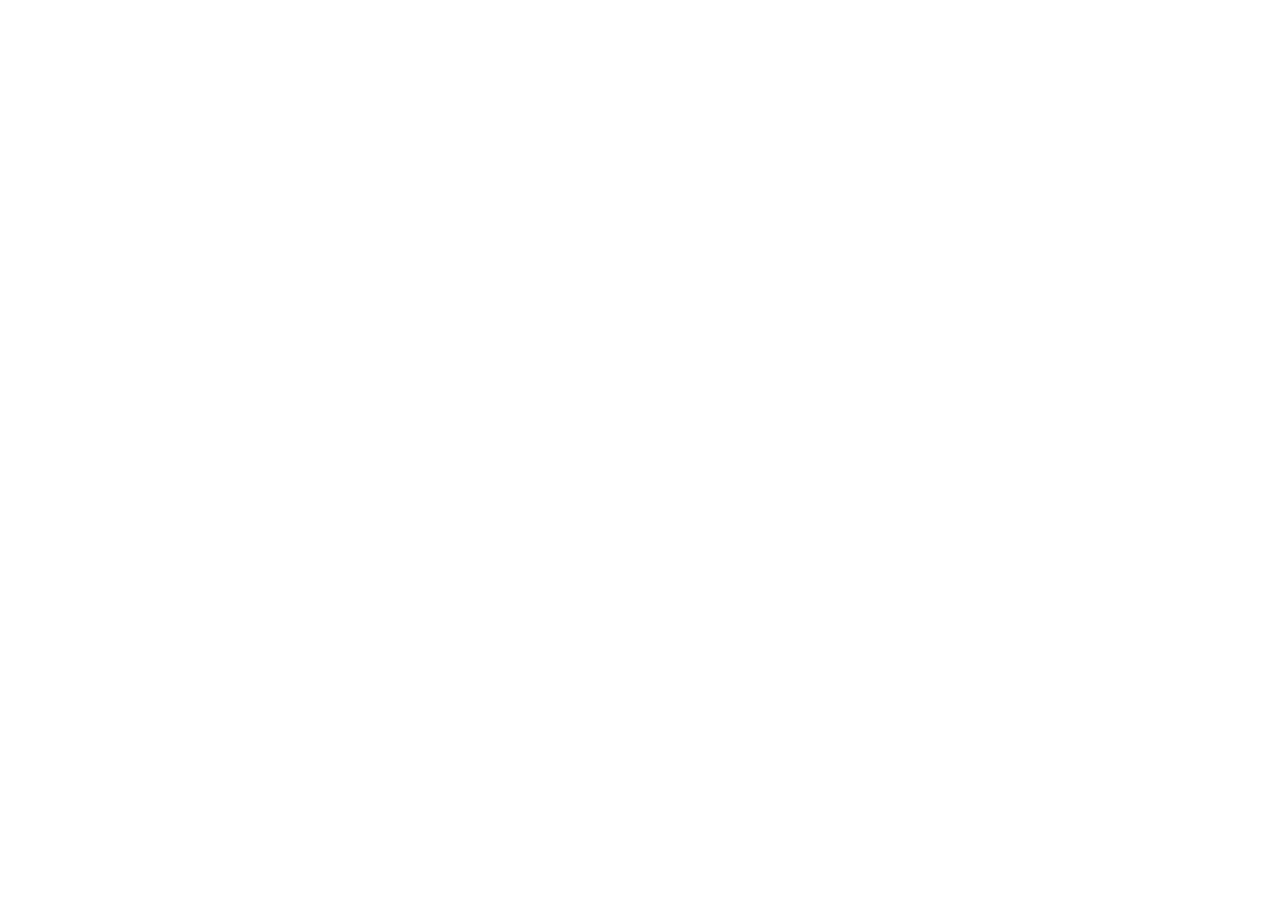
==== home.html @ 201331b6 "feat: Enable button functionality and add home.html template" ====
<!DOCTYPE html>
<html lang="es">
<head>
    <meta charset="UTF-8">
    <meta name="viewport" content="width=device-width, initial-scale=1.0">
    <title>Para ti</title>
    <link rel="icon" type="image/x-icon" href="./img/favicon.ico.png">
</head>
<body>
    
</body>
</html>
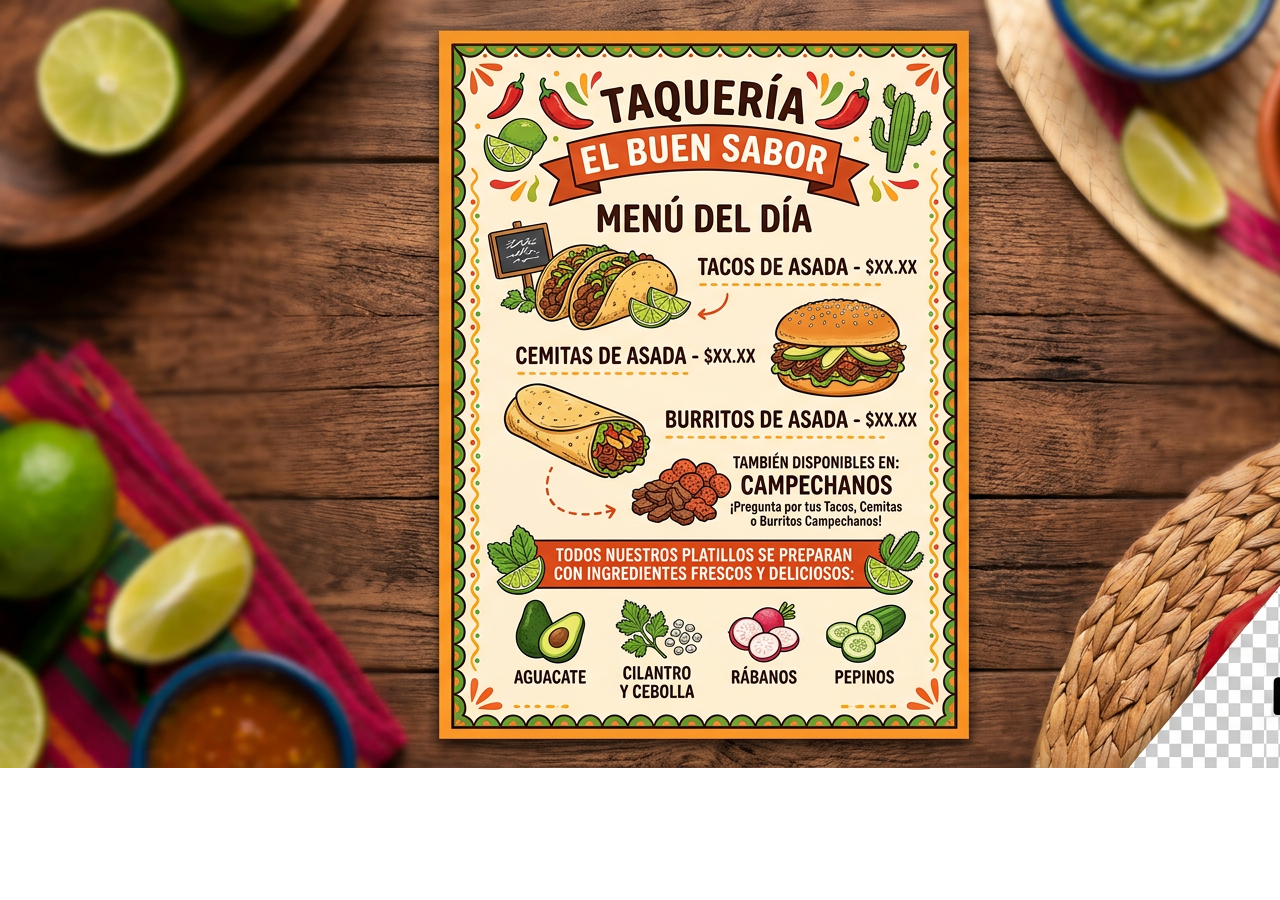
==== commit bf2f5102: "feat  temporal: Update home and profile pages with new logo and favicon; add home page styles" ====
--- a/home.html
+++ b/home.html
@@ -4,9 +4,11 @@
     <meta charset="UTF-8">
     <meta name="viewport" content="width=device-width, initial-scale=1.0">
     <title>Para ti</title>
-    <link rel="icon" type="image/x-icon" href="./img/favicon.ico.png">
+    <link rel="icon"  href="./img/logos/favicon.ico.png" type="image/x-icon" >
+    <link rel="stylesheet" href="./css/styles.css">
+   
 </head>
-<body>
-    
+<body class="home-page">
+     <img src="./img/seccion1/menu1.png" alt="menu-1">
 </body>
 </html>
--- a/css/styles.css
+++ b/css/styles.css
@@ -0,0 +1,135 @@
+:root {
+    --bg: #991111;
+    --panel: rgba(10, 14, 24,.72);
+    --panelSolid: #72f7e7;
+    --text: #fafafa;
+    --muted: rgba(249, 249, 249, .72);
+    --accent: #f2f21f;
+    --accent2: #00a8ff;
+    --shadow: #4cc2ff;
+    --radius:14px;
+
+}
+* {
+    box-sizing: border-box;
+}
+html, body {
+   height: 100%;}
+body {
+    background: var(--bg);
+    color: var(--text);
+    font-family: Inspire-Bold, sans-serif;
+   margin: 0%;
+}
+/* --- profiles --- */
+.profiles-page {
+    min-height: 100%;/*100% de la altura de la ventana*/
+    display: flex;
+    flex-direction: column;
+}
+.profiles-header {
+    padding: 28px 32px;
+}
+
+.logo {
+    background-color: transparent;
+    /*background-image: url("./img/logos/tacos-plus-logo.png.png");*/
+    background-repeat: no-repeat;
+    background-size: contain;
+    height: auto;
+    min-height: 50px;
+    min-width: 86px;
+    width: auto;
+}
+.profiles-main {
+    flex: 1;
+    display: flex;
+    flex-direction: column;
+    align-items: center;
+    justify-content: center;
+    padding: 24px;
+    margin-top: -300px;
+}
+.profiles-title {
+    margin: 0 0 34px;
+    font-size: 32PX;
+    letter-spacing: .11px;
+    line-height: 1.2;
+}
+
+.profiles-grid {
+    display: flex;
+    gap: 34px;
+    flex-wrap: wrap;
+    justify-content: center;
+}
+
+.profiles-card {
+    background:transparent;
+    display: flex;
+    flex-direction: column;
+    align-items: center;
+    cursor: pointer;
+    color: var(text);
+    border: 0;
+    width: 168px;
+    transition: transform 22s ease;
+    gap: 12px;
+}
+.profiles-card img {
+    width: 132px;
+    height: 132px;
+    object-fit: cover;
+    border-radius: 999px;
+    transition: transform .3s ease,  box-shadow .3s ease border-color .3s ease;
+}
+.profiles-card span {
+    opacity: .92;
+    letter-spacing: .2px;
+    font-size: 18px;
+}
+.profiles-card:hover {
+    transform: translateY(-3px);
+}
+
+.profiles-card:hover img {
+   transform: scale(1.05);
+   border: 3px solid rgb(255, 255, 255);
+}
+.add-profile {
+   cursor: not-allowed; 
+   opacity: .55;
+}
+.add-circle {
+    width: 132px;
+    height: 132px;
+    border-radius: 999%; 
+    display: grid;
+    place-items: center;
+    font-size: 80px;
+    font-weight: 500;
+    background:  #4E4E51;
+    color: rgb(255, 255, 255);
+  
+   
+   
+    
+}
+.profiles-hint {
+    margin-top: 26px;
+    color: var(--muted);
+    font-size: 14px;
+
+}
+@media (max-wdth:480px){
+    .profiles-main{
+        margin-top: 0px;
+    }
+}
+.home-page{
+    background-color: transparent;
+    background-repeat: no-repeat;
+    background-size: contain;
+    height: 500px;
+    width: 500px;  
+}
